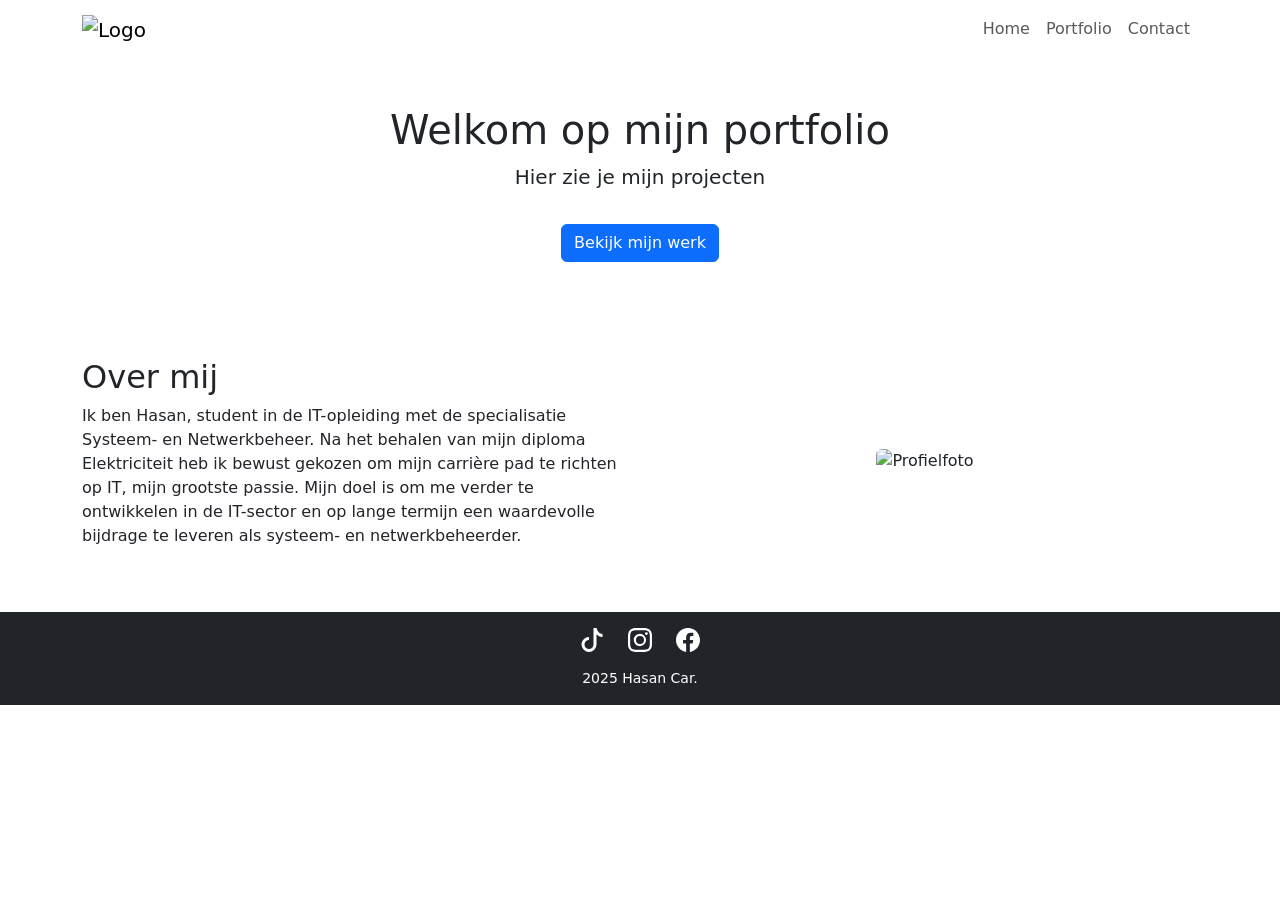
==== index.html @ 4d0129eb "html" ====
<!DOCTYPE html>
<html lang="nl-BE">
  <head>
    <meta charset="UTF-8" />
    <meta name="viewport" content="width=device-width, initial-scale=1.0" />
    <title>Home</title>

    <link
      href="https://cdn.jsdelivr.net/npm/bootstrap@5.3.8/dist/css/bootstrap.min.css"
      rel="stylesheet"
    />

    <link
      rel="stylesheet"
      href="https://cdn.jsdelivr.net/npm/bootstrap-icons@1.11.3/font/bootstrap-icons.css"
    />

    <link rel="stylesheet" href="css/style.css" />
    <link rel="stylesheet" href="css/fonts.css">
    <link rel="stylesheet" href="css/reset.css">
  </head>

  <body>
    <nav class="navbar navbar-expand-lg">
      <div class="container">
        <a class="navbar-brand" href="index.html">
          <img src="assets/images/Logo.png" alt="Logo" />
        </a>

        <button
          class="navbar-toggler"
          type="button"
          data-bs-toggle="collapse"
          data-bs-target="#navbarNav"
          aria-controls="navbarNav"
          aria-expanded="false"
          aria-label="Toggle navigation"
        >
          <span class="navbar-toggler-icon"></span>
        </button>

        <div class="collapse navbar-collapse" id="navbarNav">
          <ul class="navbar-nav ms-auto">
            <li class="nav-item">
              <a class="nav-link" href="index.html">Home</a>
            </li>
            <li class="nav-item">
              <a class="nav-link" href="portfolio.html">Portfolio</a>
            </li>
            <li class="nav-item">
              <a class="nav-link" href="contact.html">Contact</a>
            </li>
          </ul>
        </div>
      </div>
    </nav>

    <header class="text-center py-5">
      <h1>Welkom op mijn portfolio</h1>
      <p class="lead">Hier zie je mijn projecten</p>
      <a href="portfolio.html" class="btn btn-primary mt-3">Bekijk mijn werk</a>
    </header>

    <main class="container my-5">
      <section class="row align-items-center">
        <article class="col-md-6">
          <h2>Over mij</h2>
          <p>
            Ik ben Hasan, student in de IT-opleiding met de specialisatie Systeem- en Netwerkbeheer.
            Na het behalen van mijn diploma Elektriciteit heb ik bewust gekozen om mijn carrière pad
            te richten op IT, mijn grootste passie.
            Mijn doel is om me verder te ontwikkelen in de IT-sector en op lange termijn
            een waardevolle bijdrage te leveren als systeem- en netwerkbeheerder.
          </p>
        </article>
        <aside class="col-md-6 text-center">
          <img
            src="assets/images/Hasan Car 1SNB_1Db1.jpg"
            alt="Profielfoto"
            class="img-fluid rounded"
            width="200"
          />
        </aside>
      </section>
    </main>

<footer class="bg-dark text-center py-3">
  <div class="container">
    <div class="d-flex justify-content-center gap-4">
      <a href="https://www.tiktok.com/@HasanCar" target="_blank" class="text-white">
        <svg xmlns="http://www.w3.org/2000/svg" width="24" height="24"
             fill="currentColor" class="bi bi-tiktok" viewBox="0 0 16 16">
          <path d="M9 0h1.98c.144.715.54 1.617 1.235 2.512C12.895 3.389 
                   13.797 4 15 4v2c-1.753 0-3.07-.814-4-1.829V11a5 5 0 1 
                   1-5-5v2a3 3 0 1 0 3 3z"/>
        </svg>
      </a>

      <a href="https://instagram.com/HasanCar" target="_blank" class="text-white">
        <svg xmlns="http://www.w3.org/2000/svg" width="24" height="24"
             fill="currentColor" class="bi bi-instagram" viewBox="0 0 16 16">
          <path d="M8 0C5.829 0 5.556.01 4.703.048 3.85.088 3.269.222 2.76.42a3.9 
                   3.9 0 0 0-1.417.923A3.9 3.9 0 0 0 .42 2.76C.222 3.268.087 
                   3.85.048 4.7.01 5.555 0 5.827 0 8.001c0 2.172.01 2.444.048 
                   3.297.04.852.174 1.433.372 1.942.205.526.478.972.923 
                   1.417.444.445.89.719 1.416.923.51.198 1.09.333 1.942.372C5.555 
                   15.99 5.827 16 8 16s2.444-.01 3.298-.048c.851-.04 1.434-.174 
                   1.943-.372a3.9 3.9 0 0 0 1.416-.923c.445-.445.718-.891.923-1.417.197-.509.332-1.09.372-1.942C15.99 
                   10.445 16 10.173 16 8s-.01-2.445-.048-3.299c-.04-.851-.175-1.433-.372-1.941a3.9 
                   3.9 0 0 0-.923-1.417A3.9 3.9 0 0 0 13.24.42c-.51-.198-1.092-.333-1.943-.372C10.443.01 
                   10.172 0 7.998 0zm-.717 1.442h.718c2.136 0 2.389.007 
                   3.232.046.78.035 1.204.166 1.486.275.373.145.64.319.92.599s.453.546.598.92c.11.281.24.705.275 
                   1.485.039.843.047 1.096.047 3.231s-.008 2.389-.047 
                   3.232c-.035.78-.166 1.203-.275 1.485a2.5 2.5 0 0 
                   1-.599.919c-.28.28-.546.453-.92.598-.28.11-.704.24-1.485.276-.843.038-1.096.047-3.232.047s-2.39-.009-3.233-.047c-.78-.036-1.203-.166-1.485-.276a2.5 
                   2.5 0 0 1-.92-.598 2.5 2.5 0 0 1-.6-.92c-.109-.281-.24-.705-.275-1.485-.038-.843-.046-1.096-.046-3.233s.008-2.388.046-3.231c.036-.78.166-1.204.276-1.486.145-.373.319-.64.599-.92s.546-.453.92-.598c.282-.11.705-.24 
                   1.485-.276.738-.034 1.024-.044 2.515-.045zm4.988 
                   1.328a.96.96 0 1 0 0 1.92.96.96 0 0 0 0-1.92m-4.27 
                   1.122a4.109 4.109 0 1 0 0 8.217 4.109 4.109 0 0 0 
                   0-8.217m0 1.441a2.667 2.667 0 1 1 0 5.334 2.667 2.667 0 0 
                   1 0-5.334"/>
        </svg>
      </a>

      <a href="https://facebook.com/HasanCar" target="_blank" class="text-white">
        <svg xmlns="http://www.w3.org/2000/svg" width="24" height="24"
             fill="currentColor" class="bi bi-facebook" viewBox="0 0 16 16">
          <path d="M16 8.049c0-4.446-3.582-8.05-8-8.05C3.58 
                   0-.002 3.603-.002 8.05c0 4.017 2.926 7.347 
                   6.75 7.951v-5.625h-2.03V8.05H6.75V6.275c0-2.017 
                   1.195-3.131 3.022-3.131.876 0 1.791.157 
                   1.791.157v1.98h-1.009c-.993 0-1.303.621-1.303 
                   1.258v1.51h2.218l-.354 2.326H9.25V16c3.824-.604 
                   6.75-3.934 6.75-7.951"/>
        </svg>
      </a>
    </div>

    <p class="text-white mt-3 mb-0 small">2025 Hasan Car.</p>
  </div>
</footer>


    <script src="https://cdn.jsdelivr.net/npm/bootstrap@5.3.8/dist/js/bootstrap.bundle.min.js"></script>
  </body>
</html>
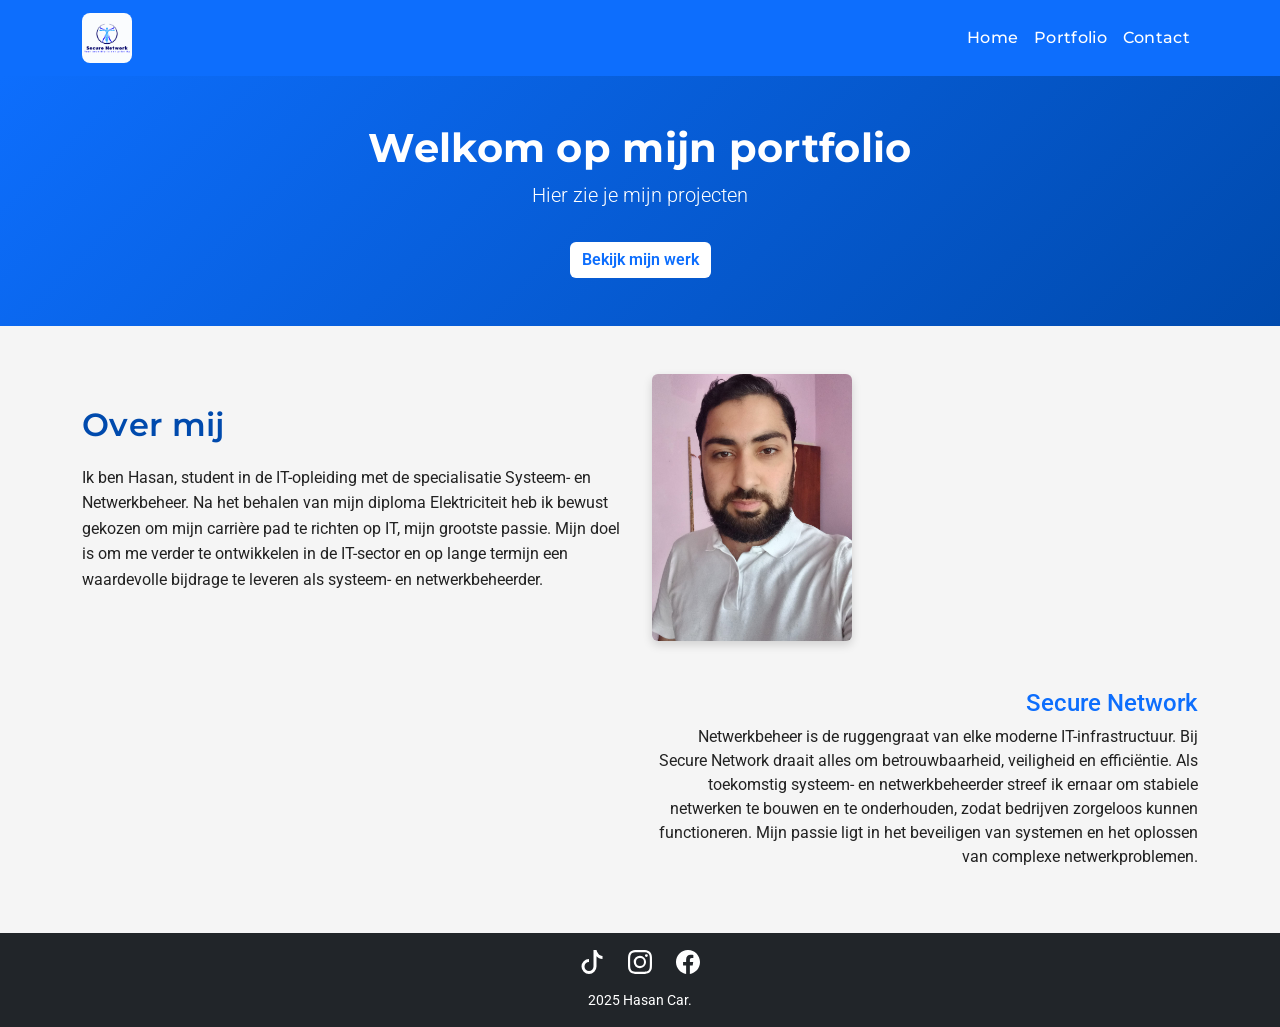
==== commit 4bf8d29c: "update" ====
--- a/index.html
+++ b/index.html
@@ -9,12 +9,10 @@
       href="https://cdn.jsdelivr.net/npm/bootstrap@5.3.8/dist/css/bootstrap.min.css"
       rel="stylesheet"
     />
-
     <link
       rel="stylesheet"
       href="https://cdn.jsdelivr.net/npm/bootstrap-icons@1.11.3/font/bootstrap-icons.css"
     />
-
     <link rel="stylesheet" href="css/style.css" />
     <link rel="stylesheet" href="css/fonts.css">
     <link rel="stylesheet" href="css/reset.css">
@@ -84,6 +82,20 @@
       </section>
     </main>
 
+    <aside class="container mb-5">
+      <div class="row justify-content-end">
+        <div class="col-md-6 text-end">
+          <h4 class="text-primary">Secure Network</h4>
+          <p>
+            Netwerkbeheer is de ruggengraat van elke moderne IT-infrastructuur. Bij Secure Network draait alles
+            om betrouwbaarheid, veiligheid en efficiëntie. Als toekomstig systeem- en netwerkbeheerder streef ik ernaar
+            om stabiele netwerken te bouwen en te onderhouden, zodat bedrijven zorgeloos kunnen functioneren.
+            Mijn passie ligt in het beveiligen van systemen en het oplossen van complexe netwerkproblemen.
+          </p>
+        </div>
+      </div>
+    </aside>
+    
 <footer class="bg-dark text-center py-3">
   <div class="container">
     <div class="d-flex justify-content-center gap-4">
--- a/css/style.css
+++ b/css/style.css
@@ -0,0 +1,114 @@
+body {
+  font-family: "Poppins", Arial, sans-serif;
+  background-color: #f8f9fa;
+  color: #212529;
+  margin: 0;
+  padding: 0;
+}
+
+.navbar {
+  background-color: #0d6efd; 
+}
+
+.navbar-brand img {
+  height: 50px;
+  border-radius: 8px;
+}
+
+.nav-link {
+  color: #fff !important;
+  font-weight: 500;
+  transition: color 0.3s ease;
+}
+
+.nav-link:hover {
+  color: #dbeafe !important;
+}
+
+header {
+  background: linear-gradient(135deg, #0d6efd, #004aad);
+  color: white;
+}
+
+header h1 {
+  font-size: 2.5rem;
+  font-weight: 700;
+}
+
+header p {
+  font-size: 1.2rem;
+}
+
+header .btn-primary {
+  background-color: #fff;
+  color: #0d6efd;
+  border: none;
+  font-weight: 600;
+  transition: all 0.3s ease;
+}
+
+header .btn-primary:hover {
+  background-color: #dbeafe;
+  color: #004aad;
+}
+
+main h2 {
+  font-weight: 600;
+  color: #004aad;
+  margin-bottom: 20px;
+}
+
+main p {
+  line-height: 1.6;
+  font-size: 1rem;
+}
+
+main img {
+  border-radius: 15px;
+  box-shadow: 0 4px 10px rgba(0, 0, 0, 0.15);
+  max-width: 100%;
+}
+
+footer {
+  background-color: #0d6efd;
+  color: white;
+  text-align: center;
+  padding: 20px 0;
+}
+
+footer p {
+  margin: 0;
+  font-size: 0.9rem;
+}
+
+.social-icons a {
+  font-size: 1.4rem;
+  transition: color 0.3s ease;
+}
+
+.social-icons a:hover {
+  color: #dbeafe;
+}
+
+@media (max-width: 768px) {
+  header h1 {
+    font-size: 2rem;
+  }
+
+  header p {
+    font-size: 1rem;
+  }
+
+  main section {
+    text-align: center;
+  }
+}
+footer a svg {
+  transition: transform 0.3s ease, color 0.3s ease;
+}
+
+footer a:hover svg {
+  transform: scale(1.2);
+  color: #0dcaf0; /
+}
+
--- a/css/fonts.css
+++ b/css/fonts.css
@@ -0,0 +1,10 @@
+@import url('https://fonts.googleapis.com/css2?family=Roboto:wght@400;700&family=Montserrat:wght@500&display=swap');
+
+body {
+  font-family: 'Roboto', sans-serif;
+}
+
+h1, h2, h3, nav a {
+  font-family: 'Montserrat', sans-serif;
+  letter-spacing: 0.3px;
+}
